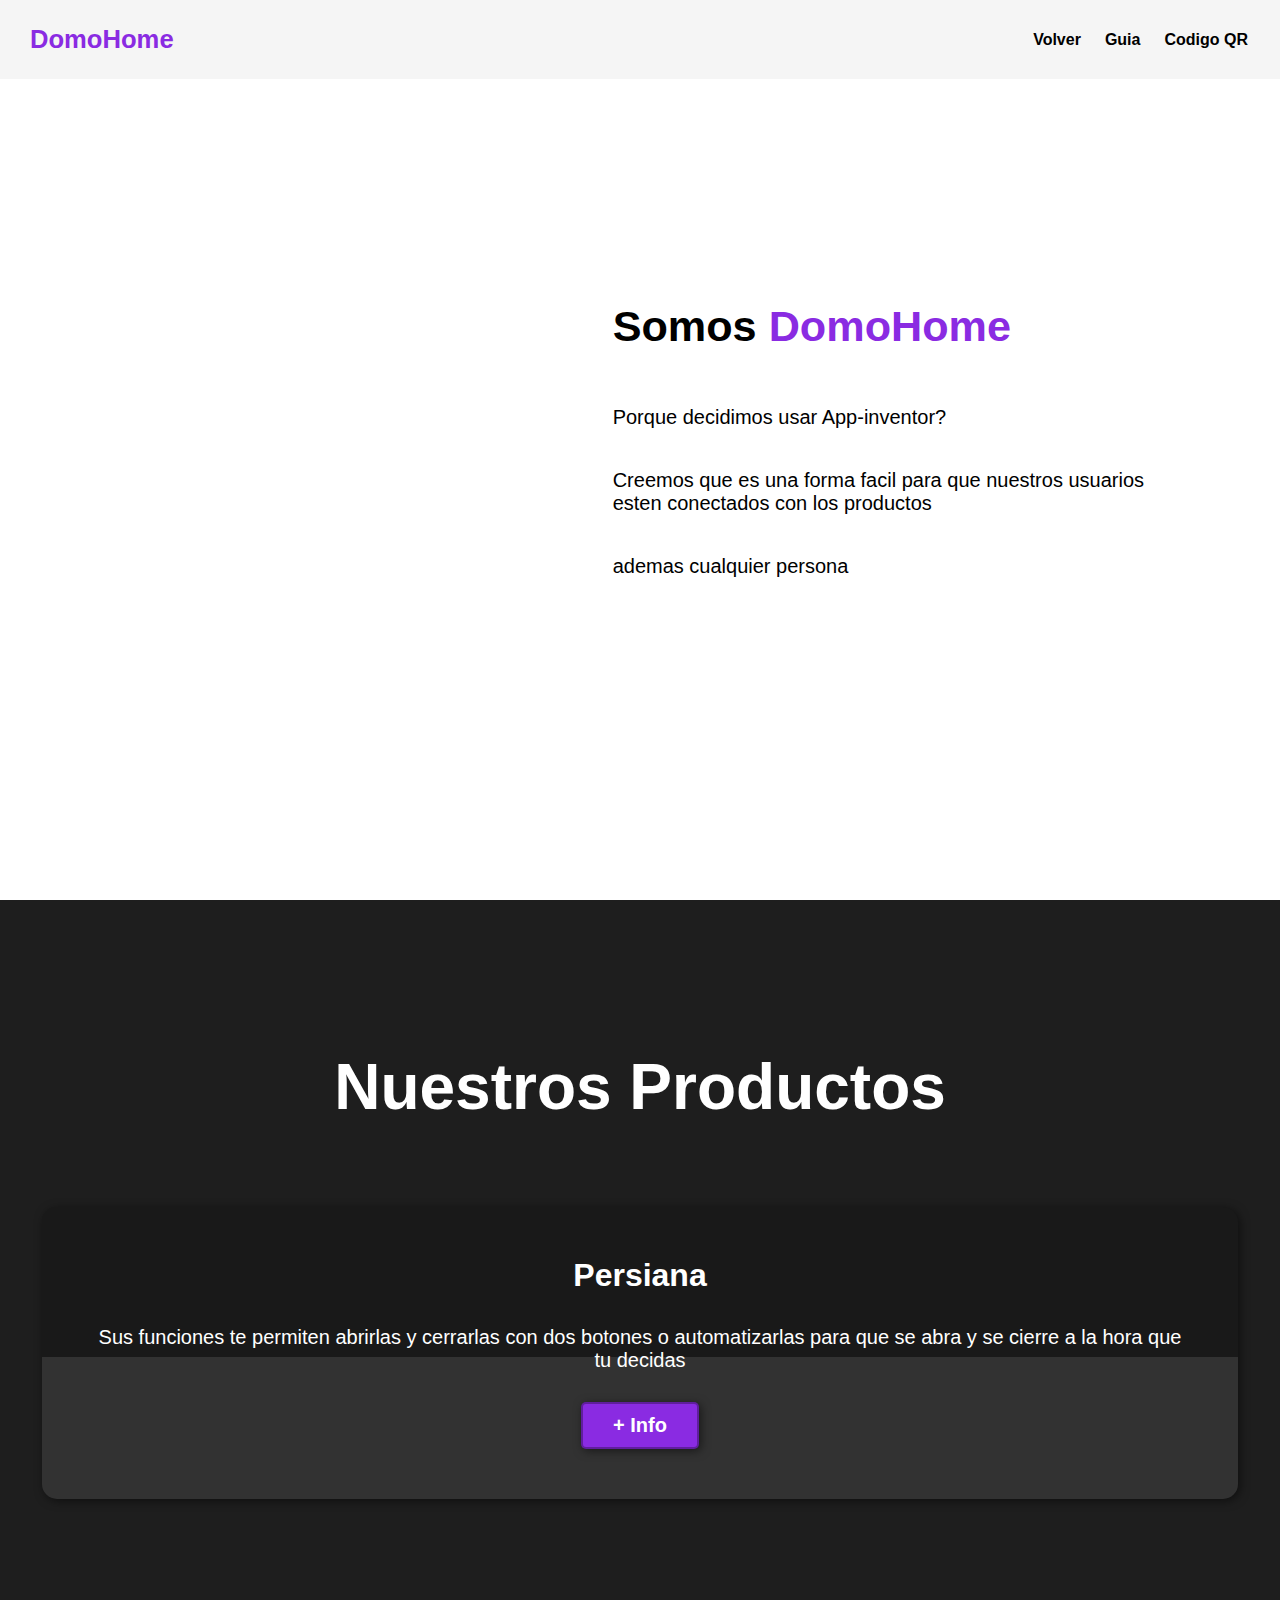
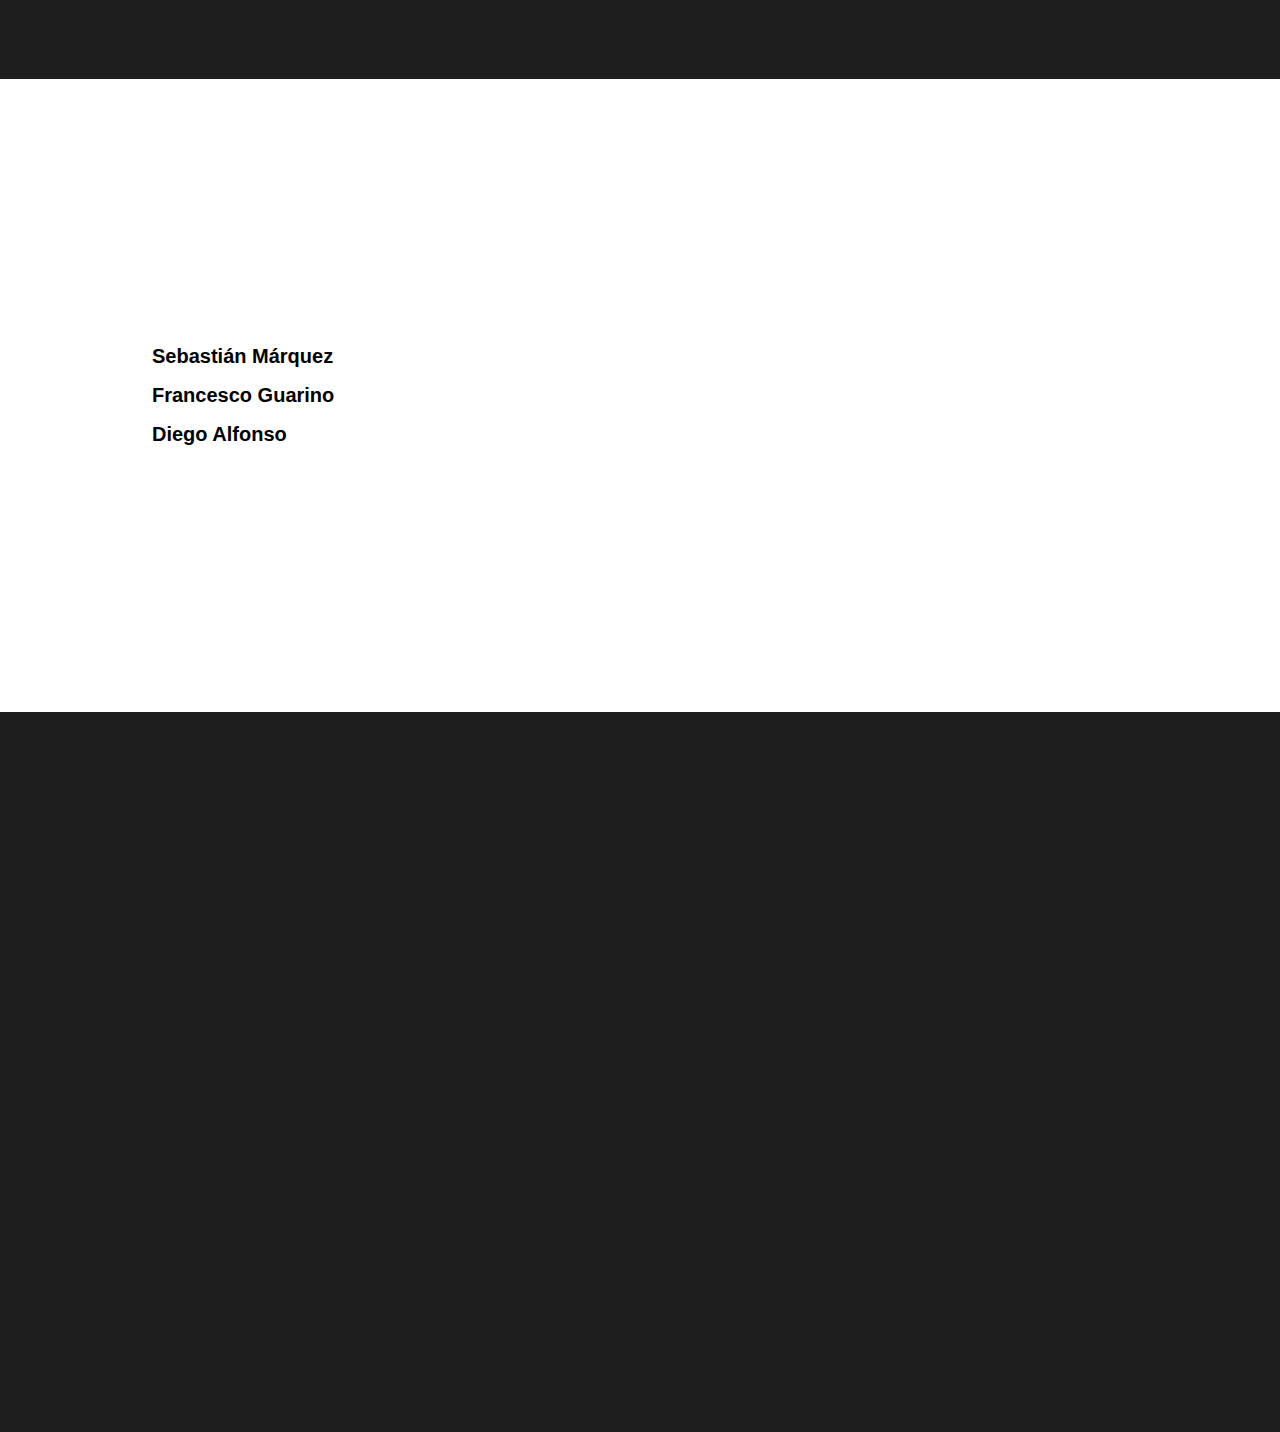
==== app.html @ 49acd2a0 "algo" ====
<!DOCTYPE html>
<html lang="en">
<head>
    <title>App-Inventor</title>
    <link rel="stylesheet" href="index.css">
</head>
<body>
    <header>
        <div class="container">
            <p class="logo">DomoHome</p>
            <nav>
                <a href="index.html">Volver</a>
                <a href="#nuestros-programas">Guia</a>
                <a href="#caracteristicas">Codigo QR</a>
            </nav>
        </div>
    </header>
    <section id="somos-proya">
        <div class="container">
            <div class="img-container"></div>
            <div class="texto">

                <h2>Somos <span class="color-acento">DomoHome</span></h2>
                <p>Porque decidimos usar App-inventor?</p>
                <p>Creemos que es una forma facil para que nuestros usuarios esten conectados con los productos</p>
                <p>ademas cualquier persona</p>
            </div>
        </div>
    </section>

    <section id="nuestros-programas">
        <div class="container">
            <h2>Nuestros Productos</h2>
            <div class="programas">
                <div class="carta">
                    <h3>Persiana</h3>
                    <p>Sus funciones te permiten abrirlas y cerrarlas con dos botones o automatizarlas para que se abra y se cierre a la hora que tu decidas</p>
                    <button>+ Info</button>
                </div>
            </div>
        </div>
    </section>

    <section id="caracteristicas">
        <div class="container">
            <ul>
                <li>Sebastián Márquez</li>
                <li>Francesco Guarino</li>
                <li>Diego Alfonso</li>
            </ul>
        </div>
    </section>

    <section id="final">
        
    </section>

    <footer>
        
    </footer>
    <script src="codigo.js"></script>
</body>
</html>
---- index.css ----
*{
    box-sizing: border-box;
}

html{
    scroll-behavior: smooth;
}

body{
    font-family: 'Roboto', sans-serif;
    margin: 0;
}

h1{ font-size: 3.5em;}
h2{ font-size: 2.7em;}
h3{ font-size: 2em;}
p{ font-size: 1.25em;}
ul{ list-style: none;}
li{ font-size: 1.25em;}

button{
    font-size: 1.25em;
    font-weight: bold;
    padding: 10px 30px;
    border-radius: 5px;
    border: 2px solid rgba(0,0,0,0.3);
    box-shadow: 2px 2px 10px rgba(0,0,0,0.5);
    color: white;
    background-color: blueviolet;
}

button:hover{
    background-color: rgb(101, 33, 165);
}

.container{
    max-width: 1400px;
    margin: auto;
}

.color-acento{ color:blueviolet; }

header{
    background-color: rgb(245,245,245);
    
}

header .logo{
    margin: 0;
    padding: 25px 30px;
    font-weight: bold;
    color: blueviolet;
    font-size: 1.6em;
}

header .container{
    display: flex;
    flex-direction: column;
    align-items: center;
}

header nav{
    display: flex;
    flex-direction: column;
    text-align: center;
    padding-bottom: 25px;
}

header a{
    padding: 5px 12px;
    text-decoration: none;
    font-weight: bold;
    color: black;
}

header a:hover{
    color: blueviolet;
}

#hero{
    display: flex;
    align-items: center;
    justify-content: center;
    text-align: center;
    flex-direction: column;
    height: 90vh;
    background-image: linear-gradient(
        0deg,
        rgba(0,0,0,0.5),
        rgba(0,0,0,0.5)
    )
    ,url("media/hero.jpg");
    background-repeat: no-repeat;
    background-size: cover;
    background-position: center center;
}

#hero h1{
    color: white;
}

#hero button{
    font-size: 1.75em;
}

#somos-proya .container{
    text-align: center;
    padding: 200px 12px;
}

#nuestros-programas{
    background-color: rgb(30,30,30);
    color: white;
    text-align: center;
}

#nuestros-programas .container{
    padding: 150px 12px;
}

#nuestros-programas h2{
    margin-top: 0;
    font-size: 3.2em;
}

#nuestros-programas p{
    display: none;
}

#nuestros-programas .carta{
    background-position: center center;
    background-size: cover;
    padding: 50px 0px;
    margin: 30px;
    border-radius: 15px;
}

.carta:first-child{
    background-image: linear-gradient(
        0deg,
        rgba(0,0,0,0.5),
        rgba(0,0,0,0.5)
    )
    ,url("media/front-end.jpg");

}

.carta:nth-child(2){
    background-image: linear-gradient(
        0deg,
        rgba(0,0,0,0.5),
        rgba(0,0,0,0.5)
    )
    ,url("media/full-stack.jpg");
}

.carta:nth-child(3){
    background-image: linear-gradient(
        0deg,
        rgba(0,0,0,0.5),
        rgba(0,0,0,0.5)
    )
    ,url("media/python.jpg");

}

#caracteristicas .container{
    text-align: center;
    padding: 250px 12px;
}

#caracteristicas li{
    margin: 16px 0px;
    font-weight: bold;
}

#final{
    display: flex;
    flex-direction: column;
    justify-content: center;
    align-items: center;
    text-align: center;
    background-color: rgb(30,30,30);
    color: white;
    height: 80vh;
}

#final h2{
    font-size: 9vw;
}

#final button{
    font-size: 5vw;
}

footer{
    background-color: rgb(230,230,230);
}

footer p{
    margin: 0;
    padding: 12px;
    color: rgb(100,100,100);
}

footer .container{
    height: 150px;
    display: flex;
    justify-content: center;
    align-items: flex-end;
}

@media (min-width: 850px){
    header{
        position: fixed;
        width: 100%;
    }

    header .container{
        flex-direction: row;
        justify-content: space-between;
    }

    header nav{
        flex-direction: row;
        padding-bottom: 0;
        padding-right: 20px;
    }

    #hero h1{
        font-size: 5em;
    }

    #somos-proya .container{
        display: flex;
        justify-content: space-evenly;
    }

    #somos-proya .texto{
        width: 50%;
        max-width: 600px;
        text-align: initial;
        padding-left: 30px;
        display: flex;
        flex-direction: column;
        justify-content: center;
    }

    #somos-proya h2{
        margin-top: 0px;
    }

    #somos-proya .img-container{
        background-image: url("media/somos-proya.jpg");
        background-size: cover;
        background-position: center center;
        height: 500px;
        width: 400px; 
    }

    #nuestros-programas .programas{
        display: flex;
        justify-content: center;
    }

    #nuestros-programas p{
        display: block;
        margin-bottom: 30px;
    }

    #nuestros-programas h2{
        font-size: 4em;
    }

    #nuestros-programas h3{
        margin-top: 0;
    }

    #nuestros-programas .carta{
        padding: 50px;
        background-size: 100% 150px;
        background-repeat: no-repeat;
        background-position-y: 0;
        background-color: rgba(50, 50, 50, 1);
        box-shadow: 2px 2px 10px rgba(0,0,0,0.5);
    }

    .carta:first-child{
        background-image: linear-gradient(
            0deg,
            rgba(0,0,0,0.5),
            rgba(0,0,0,0.5)
        )
        ,url("media/front-end-cropped.jpg");

    }

    .carta:nth-child(2){
        background-image: linear-gradient(
            0deg,
            rgba(0,0,0,0.5),
            rgba(0,0,0,0.5)
        )
        ,url("media/full-stack-cropped.jpg");
    }

    .carta:nth-child(3){
        background-image: linear-gradient(
            0deg,
            rgba(0,0,0,0.5),
            rgba(0,0,0,0.5)
        )
        ,url("media/python-cropped.jpg");

    }

    #caracteristicas{
        background-image: url("media/background-2.jpeg");
        background-repeat: no-repeat;
        background-size: 500px 400px;
        background-position: calc(100vw - 500px) 120px;
    }

    #caracteristicas .container{
        text-align: initial;
    }

    #caracteristicas ul{
        margin-left: 100px;
    }

    #final h2{
        font-size: 5em;
    }

    #final button{
        font-size: 2em;
    }

    footer .container{
        justify-content: flex-end;
    }
}

@media (min-width: 1200px) {
    #caracteristicas{
        background-position-x: calc(100vw - 800px);
    }
}
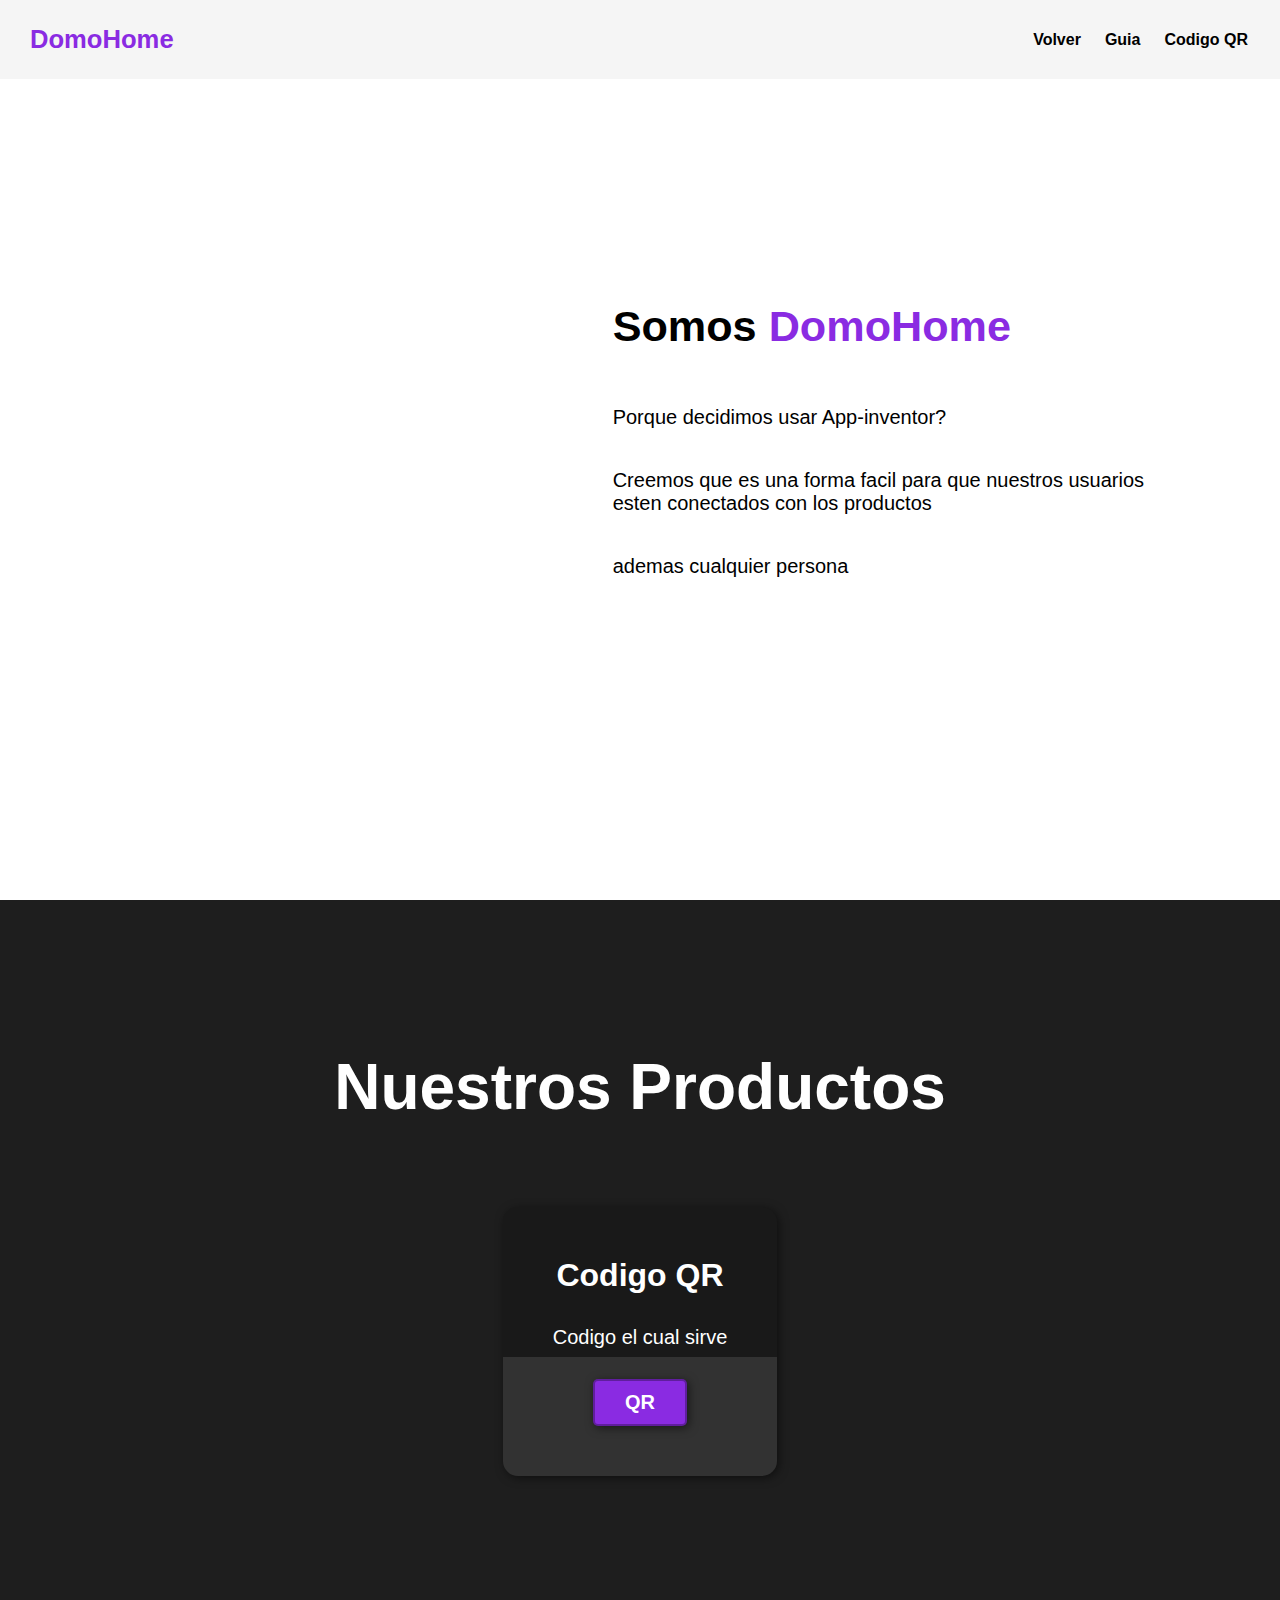
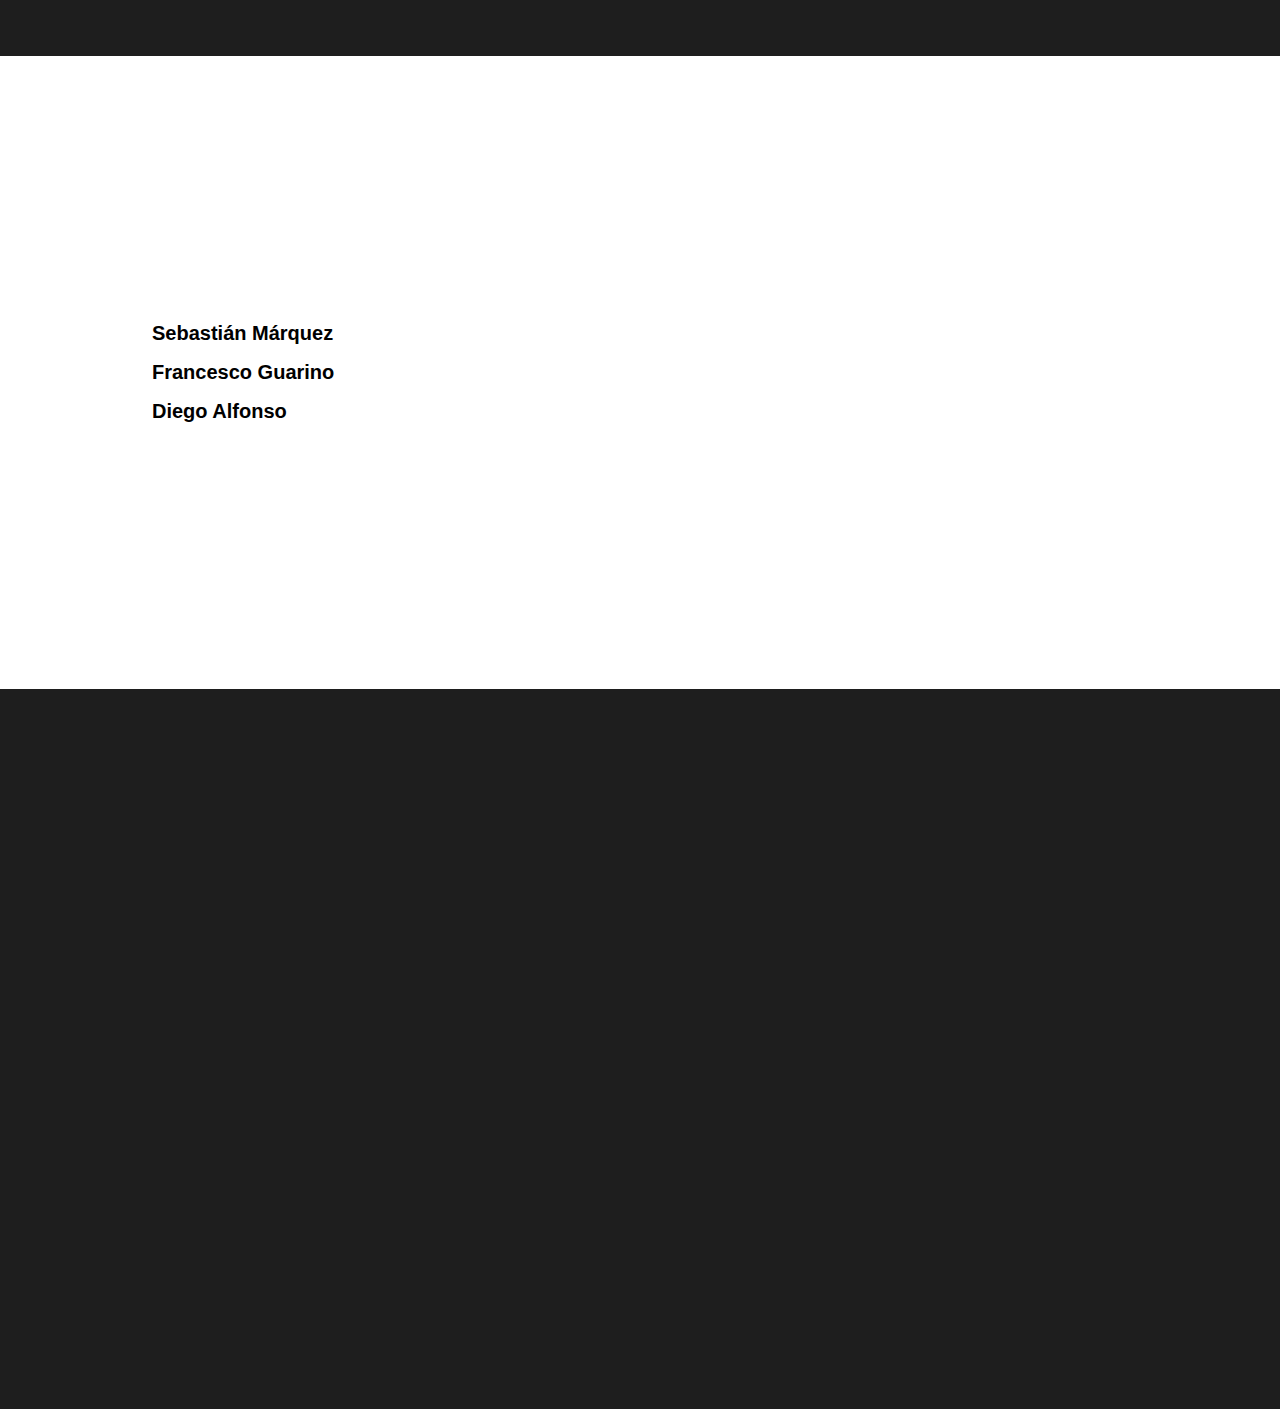
==== commit 31701e3c: "2.0" ====
--- a/app.html
+++ b/app.html
@@ -33,9 +33,9 @@
             <h2>Nuestros Productos</h2>
             <div class="programas">
                 <div class="carta">
-                    <h3>Persiana</h3>
-                    <p>Sus funciones te permiten abrirlas y cerrarlas con dos botones o automatizarlas para que se abra y se cierre a la hora que tu decidas</p>
-                    <button>+ Info</button>
+                    <h3>Codigo QR</h3>
+                    <p>Codigo el cual sirve</p>
+                    <button id="boton">QR</button>
                 </div>
             </div>
         </div>
@@ -58,6 +58,6 @@
     <footer>
         
     </footer>
-    <script src="codigo.js"></script>
+    <script src="codigo/qr.js"></script>
 </body>
 </html>